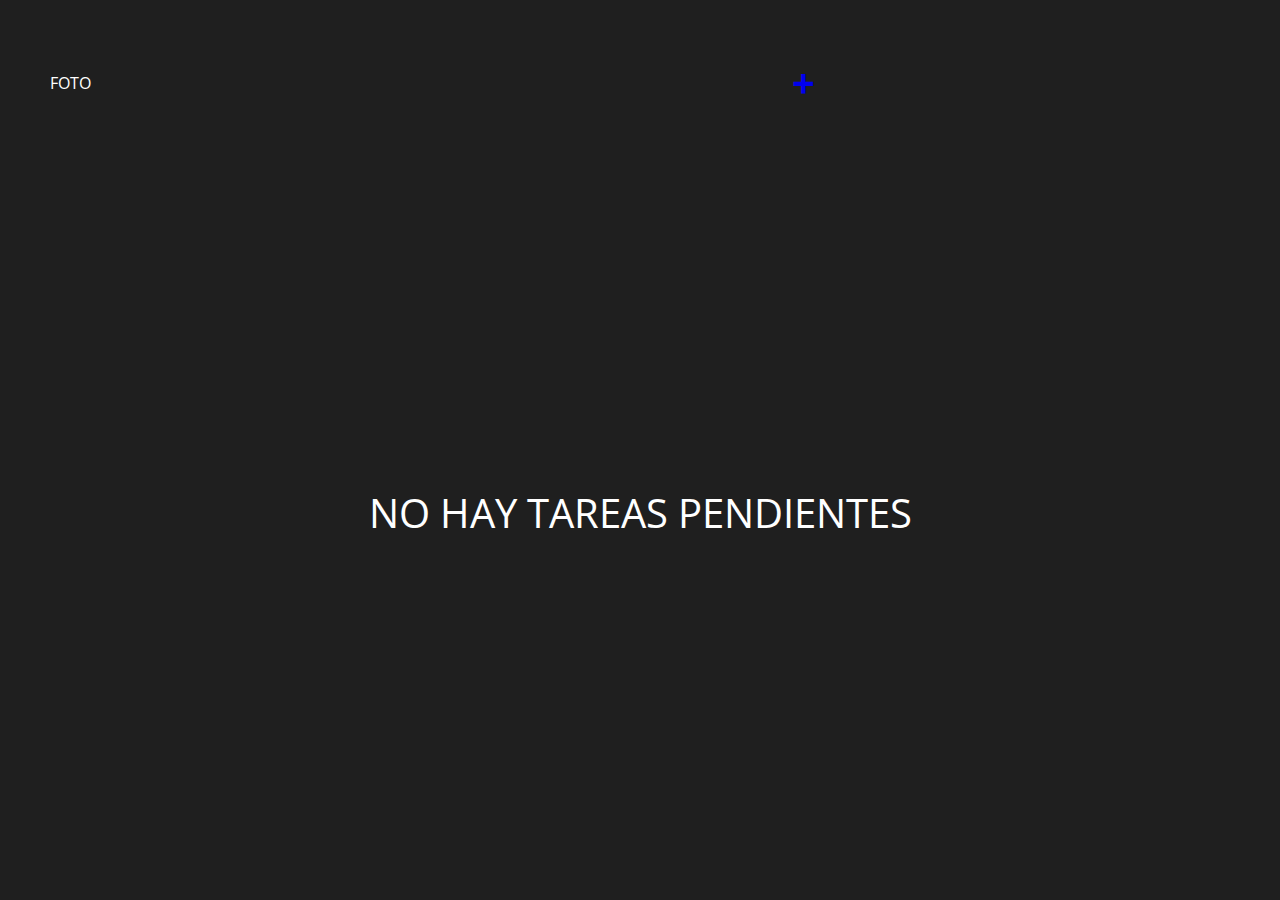
==== index.html @ 6b85e2b6 "estilos index" ====
<!DOCTYPE html>
<html lang="en">

<head>
    <meta charset="UTF-8">
    <meta name="viewport" content="width=device-width, initial-scale=1.0">

    <!-- FONT -->
    <link rel="preconnect" href="https://fonts.googleapis.com">
    <link rel="preconnect" href="https://fonts.gstatic.com" crossorigin>
    <link
        href="https://fonts.googleapis.com/css2?family=Open+Sans:ital,wght@0,300;0,400;0,500;0,600;0,700;0,800;1,300;1,400;1,500;1,600;1,700;1,800&display=swap"
        rel="stylesheet">

    <!-- STYLE -->
    <link rel="stylesheet" href="./css/normalize.css">
    <link rel="stylesheet" href="./css/styles.css">

    <title>Tracker</title>
</head>

<body>
    <header>
        <nav class="nav-index">
            <ul>
                <li>foto</li>
                <li><a href="./pages/ingreso-tareas.html">+</a></li>
            </ul>
        </nav>
    </header>
    
    <main class="main-index">
            <h1>No hay tareas pendientes</h1>
    </main>


</body>

</html>
---- css/styles.css ----
/*globales*/
:root {
    --verde: #bcef4b;
    --amarillo: #fef752;
    --rojo: #ff0534;
    --negro: #1f1f1f;
    --blanco: #ffffff;
}

html{
    font-family: 'Open Sans', sans-serif;
    text-transform: uppercase;
}

body {
height: 100vh;
background-color: var(--negro);
color: var(--blanco);
display: flex;
flex-direction: column;
}

li {
    list-style: none;
}

a {
    text-decoration: none;
}
a:visited {
    color: var(--blanco);
}

nav {
    margin: 40px 30px 0;
    max-width: 850px;
}

nav ul {
    display: flex;
    justify-content: space-between;
    align-items: center;
    width: 90%;
    margin: 0;
    padding: 20px;
}


/*index*/

.nav-index a {
    font-size: 40px;
    font-weight: 700;
}

.main-index {
    display: flex;
    flex-direction: column;
    justify-content: center;
    flex: 1;
    text-align: center;
}

.main-index h1 {
    font-size: 40px;
    font-weight: 400;
}
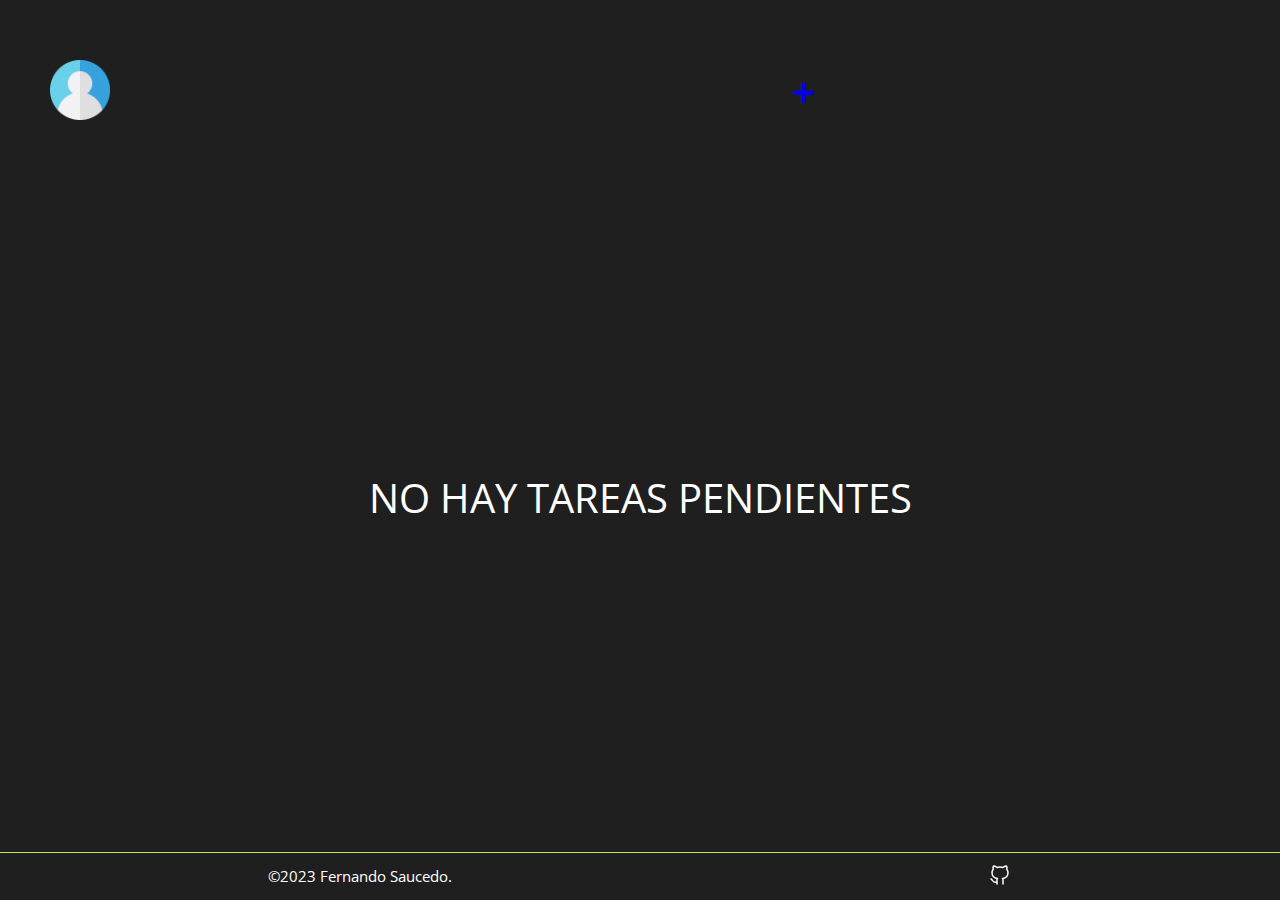
==== commit 29e93996: "se agregaron estilos a ingreso-tareas" ====
--- a/index.html
+++ b/index.html
@@ -23,7 +23,7 @@
     <header>
         <nav class="nav-index">
             <ul>
-                <li>foto</li>
+                <li><img src="./img/user.png" alt="foto de usuario"></li>
                 <li><a href="./pages/ingreso-tareas.html">+</a></li>
             </ul>
         </nav>
@@ -32,7 +32,20 @@
     <main class="main-index">
             <h1>No hay tareas pendientes</h1>
     </main>
-
+    <footer>
+        <p>
+            ©2023 Fernando Saucedo.
+        </p>
+        <a href="https://github.com/fersaucedo" target="_blank">
+            <svg xmlns="http://www.w3.org/2000/svg" class="icon icon-tabler icon-tabler-brand-github" width="24"
+                height="24" viewBox="0 0 24 24" stroke-width="1.5" stroke="#ffffff" fill="none" stroke-linecap="round"
+                stroke-linejoin="round">
+                <path stroke="none" d="M0 0h24v24H0z" fill="none" />
+                <path
+                    d="M9 19c-4.3 1.4 -4.3 -2.5 -6 -3m12 5v-3.5c0 -1 .1 -1.4 -.5 -2c2.8 -.3 5.5 -1.4 5.5 -6a4.6 4.6 0 0 0 -1.3 -3.2a4.2 4.2 0 0 0 -.1 -3.2s-1.1 -.3 -3.5 1.3a12.3 12.3 0 0 0 -6.2 0c-2.4 -1.6 -3.5 -1.3 -3.5 -1.3a4.2 4.2 0 0 0 -.1 3.2a4.6 4.6 0 0 0 -1.3 3.2c0 4.6 2.7 5.7 5.5 6c-.6 .6 -.6 1.2 -.5 2v3.5" />
+            </svg>
+        </a>
+    </footer>
 
 </body>
 
--- a/css/styles.css
+++ b/css/styles.css
@@ -5,6 +5,7 @@
     --rojo: #ff0534;
     --negro: #1f1f1f;
     --blanco: #ffffff;
+    --rosa : #b32580;
 }
 
 html{
@@ -14,10 +15,12 @@
 
 body {
 height: 100vh;
+max-height: 100vh;
 background-color: var(--negro);
 color: var(--blanco);
 display: flex;
 flex-direction: column;
+overflow-y: scroll;
 }
 
 li {
@@ -36,6 +39,11 @@
     max-width: 850px;
 }
 
+nav a {
+    font-size: 40px;
+    font-weight: 700;
+}
+
 nav ul {
     display: flex;
     justify-content: space-between;
@@ -45,12 +53,20 @@
     padding: 20px;
 }
 
+footer {
+    display: flex;
+    justify-content: space-around;
+    align-items: center;
+    border-top: 1px solid var(--verde);
+    text-transform: none;
+    font-size: 15px;
+}
 
 /*index*/
 
-.nav-index a {
-    font-size: 40px;
-    font-weight: 700;
+.nav-index ul li img {
+    width: 60px;
+    height: 60px;
 }
 
 .main-index {
@@ -66,4 +82,71 @@
     font-weight: 400;
 }
 
+/*ingreso-tareas*/
 
+.form-ingreso {
+    display: flex;
+    flex-direction: column;
+    align-items: flex-start;
+    flex: 1;
+    margin: 30px auto;
+}
+
+.titulo-tarea {
+    padding: 20px;
+    text-transform: uppercase;
+    margin-bottom: 20px;
+}
+
+.boton-icono,
+.boton-tiempo,
+.boton-agregar {
+    padding: 10px;
+    font-weight: 500;
+}
+
+/*<--------------------------->*/
+.contenedor-icono {
+    max-width: 300px;
+    max-height: 300px;
+    overflow-y: scroll;
+    display: none;
+    flex-wrap: wrap;
+    justify-content: center;
+    gap: 15px;
+    background-color: #ffffff;
+}
+/*<--------------------------->*/
+
+.contenedor-icono img {
+    width: 80px;
+}
+
+.dropdown {
+    background-color: #bcef4b;
+    margin-top: 20px;
+}
+
+.contenedor-dropdown {
+    max-height: 100px;
+    overflow-y: scroll;
+    display: flex;
+    flex-direction: column;
+    align-items: center;
+    gap: 5px;
+    padding: 0;
+    margin: 5px;
+}
+
+.boton-agregar {
+    margin-top: 20px;
+}
+
+.titulo-tarea,
+.boton-icono,
+.contenedor-icono,
+.boton-tiempo,
+.dropdown,
+.boton-agregar {
+    border-radius: 15px;
+}
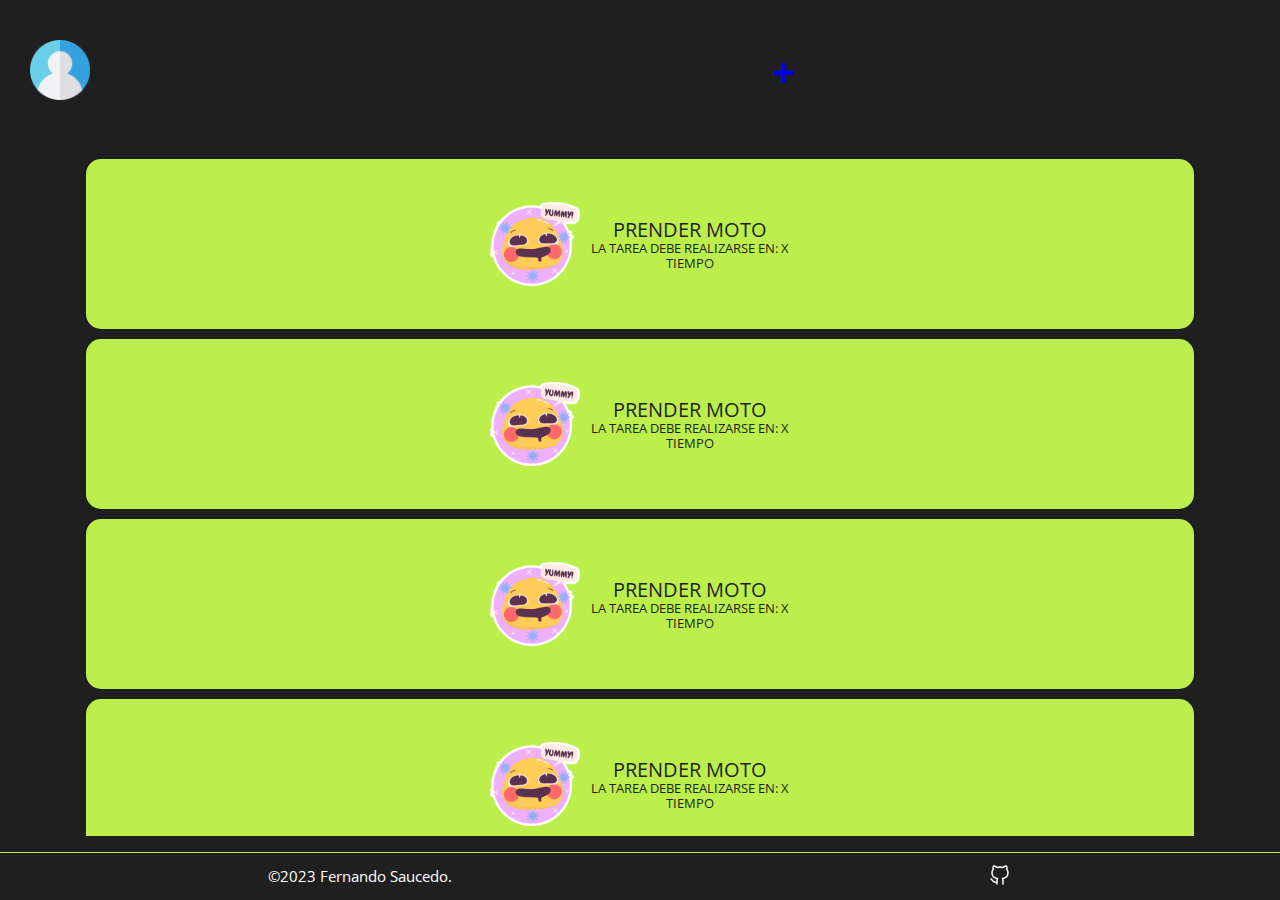
==== commit f30cf1d8: "se dio estilo a las tareas" ====
--- a/index.html
+++ b/index.html
@@ -30,7 +30,94 @@
     </header>
     
     <main class="main-index">
-            <h1>No hay tareas pendientes</h1>
+            <!-- <h1>No hay tareas pendientes</h1> -->
+            <ul class="lista-index">
+                <li>
+                    <div class="tarea">
+                        <img src="./img/icons/hungry.png" alt="">
+                        <div>
+                            <h1>prender moto</h1>
+                            <p>la tarea debe realizarse en: X tiempo</p>
+                        </div>
+                    </div>
+
+                </li>
+
+                <li>
+                    <div class="tarea">
+                        <img src="./img/icons/hungry.png" alt="">
+                        <div>
+                            <h1>prender moto</h1>
+                            <p>la tarea debe realizarse en: X tiempo</p>
+                        </div>
+                    </div>
+
+                </li>
+                <li>
+                    <div class="tarea">
+                        <img src="./img/icons/hungry.png" alt="">
+                        <div>
+                            <h1>prender moto</h1>
+                            <p>la tarea debe realizarse en: X tiempo</p>
+                        </div>
+                    </div>
+
+                </li>
+
+                <li>
+                    <div class="tarea">
+                        <img src="./img/icons/hungry.png" alt="">
+                        <div>
+                            <h1>prender moto</h1>
+                            <p>la tarea debe realizarse en: X tiempo</p>
+                        </div>
+                    </div>
+
+                </li>
+                <li>
+                    <div class="tarea">
+                        <img src="./img/icons/hungry.png" alt="">
+                        <div>
+                            <h1>prender moto</h1>
+                            <p>la tarea debe realizarse en: X tiempo</p>
+                        </div>
+                    </div>
+
+                </li>
+
+                <li>
+                    <div class="tarea">
+                        <img src="./img/icons/hungry.png" alt="">
+                        <div>
+                            <h1>prender moto</h1>
+                            <p>la tarea debe realizarse en: X tiempo</p>
+                        </div>
+                    </div>
+
+                </li>
+                <li>
+                    <div class="tarea">
+                        <img src="./img/icons/hungry.png" alt="">
+                        <div>
+                            <h1>prender moto</h1>
+                            <p>la tarea debe realizarse en: X tiempo</p>
+                        </div>
+                    </div>
+
+                </li>
+
+                <li>
+                    <div class="tarea">
+                        <img src="./img/icons/hungry.png" alt="">
+                        <div>
+                            <h1>prender moto</h1>
+                            <p>la tarea debe realizarse en: X tiempo</p>
+                        </div>
+                    </div>
+
+                </li>
+
+            </ul>
     </main>
     <footer>
         <p>
--- a/css/styles.css
+++ b/css/styles.css
@@ -6,6 +6,7 @@
     --negro: #1f1f1f;
     --blanco: #ffffff;
     --rosa : #b32580;
+    --gris: #2e2e2e;
 }
 
 html{
@@ -15,12 +16,14 @@
 
 body {
 height: 100vh;
-max-height: 100vh;
 background-color: var(--negro);
 color: var(--blanco);
 display: flex;
 flex-direction: column;
-overflow-y: scroll;
+}
+
+ul {
+    padding: 0;
 }
 
 li {
@@ -35,7 +38,7 @@
 }
 
 nav {
-    margin: 40px 30px 0;
+    margin: 20px 10px;
     max-width: 850px;
 }
 
@@ -74,12 +77,52 @@
     flex-direction: column;
     justify-content: center;
     flex: 1;
+    height: 90vh;
     text-align: center;
+    overflow: hidden;
 }
 
 .main-index h1 {
     font-size: 40px;
     font-weight: 400;
+}
+
+.lista-index {
+    display: flex;
+    flex-direction: column;
+    gap: 10px;
+    overflow-y: scroll;
+}
+
+.tarea {
+    display: flex;
+    align-items: center;
+    justify-content: center;
+    gap: 10px;
+    height: 150px;
+    width: 85%;
+    margin: 0 auto;
+    padding: 10px;
+    border-radius: 15px;
+    background-color: #bcef4b;
+    color: var(--negro);
+}
+.tarea img {
+    width: 90px;
+}
+
+.tarea div {
+    width: 200px;
+}
+
+.tarea div h1 {
+    font-size: 20px;
+    margin: 0;
+}
+
+.tarea div p {
+    font-size: 13px;
+    margin: 0;
 }
 
 /*ingreso-tareas*/
@@ -93,7 +136,7 @@
 }
 
 .titulo-tarea {
-    padding: 20px;
+    padding: 15px;
     text-transform: uppercase;
     margin-bottom: 20px;
 }
@@ -101,7 +144,8 @@
 .boton-icono,
 .boton-tiempo,
 .boton-agregar {
-    padding: 10px;
+    width: 200px;
+    padding: 10px ;
     font-weight: 500;
 }
 
@@ -110,11 +154,11 @@
     max-width: 300px;
     max-height: 300px;
     overflow-y: scroll;
-    display: none;
+    display: flex;
     flex-wrap: wrap;
     justify-content: center;
     gap: 15px;
-    background-color: #ffffff;
+    background-color: var(--gris);
 }
 /*<--------------------------->*/
 
@@ -123,18 +167,17 @@
 }
 
 .dropdown {
-    background-color: #bcef4b;
+    background-color: var(--gris);
     margin-top: 20px;
 }
 
 .contenedor-dropdown {
-    max-height: 100px;
+    max-height: 80px;
     overflow-y: scroll;
     display: flex;
     flex-direction: column;
     align-items: center;
-    gap: 5px;
-    padding: 0;
+    gap: 20px;
     margin: 5px;
 }
 
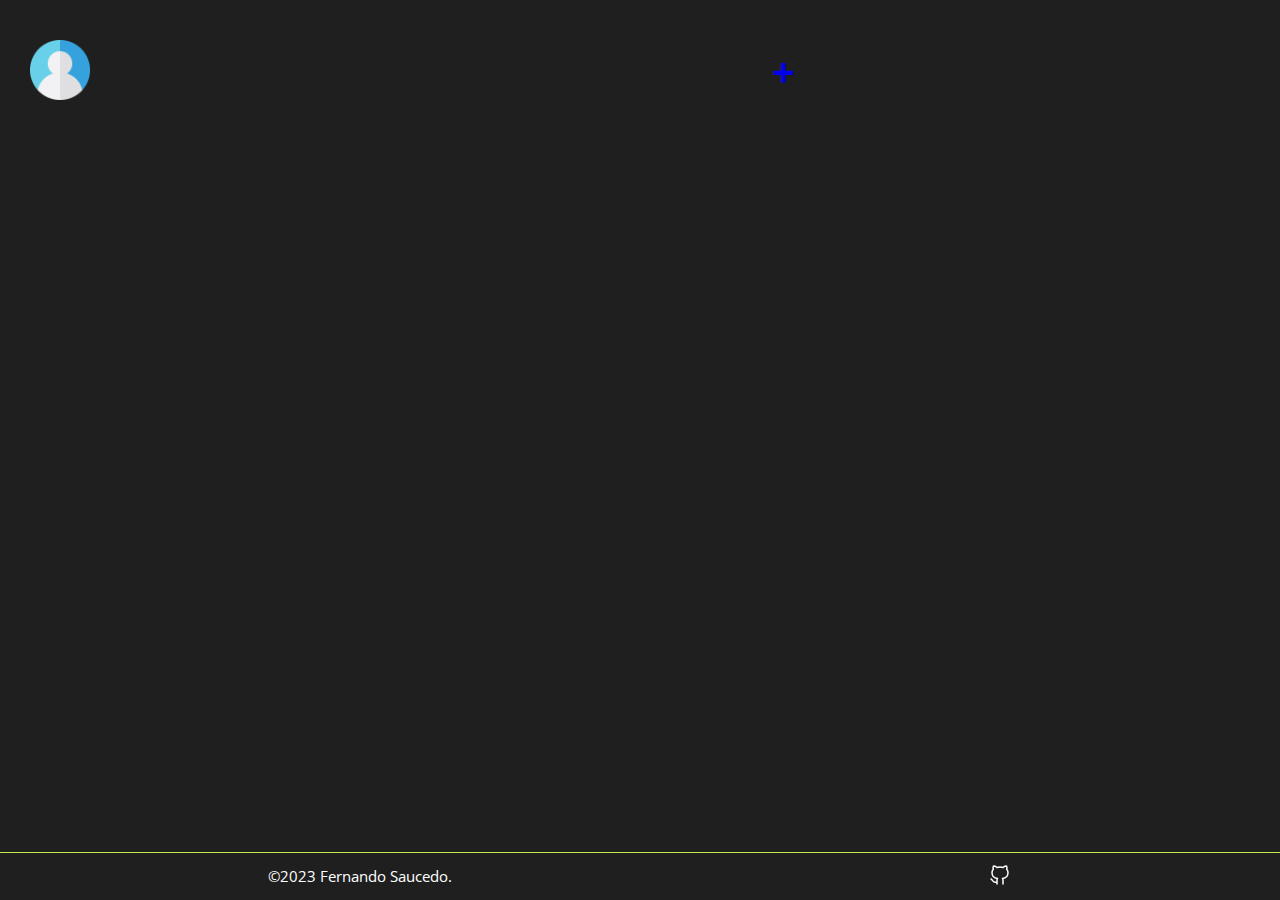
==== commit 20c81927: "se agregaron funciones basicas para los botones" ====
--- a/index.html
+++ b/index.html
@@ -28,11 +28,11 @@
             </ul>
         </nav>
     </header>
-    
+
     <main class="main-index">
-            <!-- <h1>No hay tareas pendientes</h1> -->
-            <ul class="lista-index">
-                <li>
+        <!-- <h1>No hay tareas pendientes</h1> -->
+        <ul class="lista-index">
+            <!-- <li>
                     <div class="tarea">
                         <img src="./img/icons/hungry.png" alt="">
                         <div>
@@ -41,83 +41,11 @@
                         </div>
                     </div>
 
-                </li>
+                </li> -->
 
-                <li>
-                    <div class="tarea">
-                        <img src="./img/icons/hungry.png" alt="">
-                        <div>
-                            <h1>prender moto</h1>
-                            <p>la tarea debe realizarse en: X tiempo</p>
-                        </div>
-                    </div>
 
-                </li>
-                <li>
-                    <div class="tarea">
-                        <img src="./img/icons/hungry.png" alt="">
-                        <div>
-                            <h1>prender moto</h1>
-                            <p>la tarea debe realizarse en: X tiempo</p>
-                        </div>
-                    </div>
 
-                </li>
-
-                <li>
-                    <div class="tarea">
-                        <img src="./img/icons/hungry.png" alt="">
-                        <div>
-                            <h1>prender moto</h1>
-                            <p>la tarea debe realizarse en: X tiempo</p>
-                        </div>
-                    </div>
-
-                </li>
-                <li>
-                    <div class="tarea">
-                        <img src="./img/icons/hungry.png" alt="">
-                        <div>
-                            <h1>prender moto</h1>
-                            <p>la tarea debe realizarse en: X tiempo</p>
-                        </div>
-                    </div>
-
-                </li>
-
-                <li>
-                    <div class="tarea">
-                        <img src="./img/icons/hungry.png" alt="">
-                        <div>
-                            <h1>prender moto</h1>
-                            <p>la tarea debe realizarse en: X tiempo</p>
-                        </div>
-                    </div>
-
-                </li>
-                <li>
-                    <div class="tarea">
-                        <img src="./img/icons/hungry.png" alt="">
-                        <div>
-                            <h1>prender moto</h1>
-                            <p>la tarea debe realizarse en: X tiempo</p>
-                        </div>
-                    </div>
-
-                </li>
-
-                <li>
-                    <div class="tarea">
-                        <img src="./img/icons/hungry.png" alt="">
-                        <div>
-                            <h1>prender moto</h1>
-                            <p>la tarea debe realizarse en: X tiempo</p>
-                        </div>
-                    </div>
-
-                </li>
-
-            </ul>
+        </ul>
     </main>
     <footer>
         <p>
@@ -134,6 +62,7 @@
         </a>
     </footer>
 
+    <script src="./js/main.js"></script>
 </body>
 
 </html>--- a/css/styles.css
+++ b/css/styles.css
@@ -151,14 +151,16 @@
 
 /*<--------------------------->*/
 .contenedor-icono {
-    max-width: 300px;
+    display: none;
+    max-width: 200px;
     max-height: 300px;
     overflow-y: scroll;
-    display: flex;
     flex-wrap: wrap;
     justify-content: center;
     gap: 15px;
     background-color: var(--gris);
+    border-bottom-left-radius: 15px;
+    border-bottom-right-radius: 15px;
 }
 /*<--------------------------->*/
 
@@ -174,7 +176,7 @@
 .contenedor-dropdown {
     max-height: 80px;
     overflow-y: scroll;
-    display: flex;
+    display: none;
     flex-direction: column;
     align-items: center;
     gap: 20px;
@@ -187,7 +189,6 @@
 
 .titulo-tarea,
 .boton-icono,
-.contenedor-icono,
 .boton-tiempo,
 .dropdown,
 .boton-agregar {
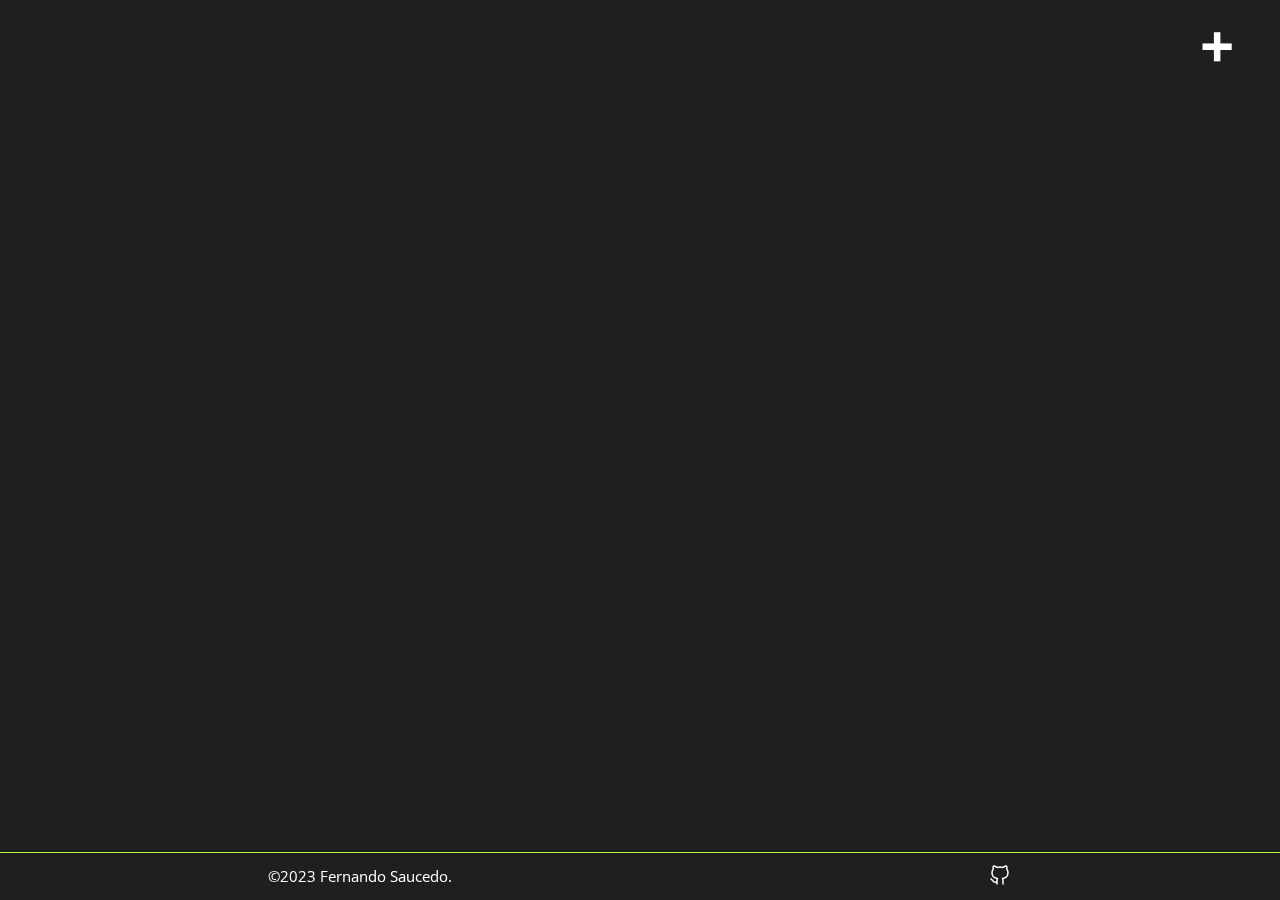
==== commit 110f872f: "se modifica segun lo visto en la jam" ====
--- a/index.html
+++ b/index.html
@@ -20,18 +20,77 @@
 </head>
 
 <body>
+
+
     <header>
+
         <nav class="nav-index">
-            <ul>
-                <li><img src="./img/user.png" alt="foto de usuario"></li>
-                <li><a href="./pages/ingreso-tareas.html">+</a></li>
+
+            <ul class="ul-nav">
+
+                <li><button class="boton-plus">+</button></li>
+
             </ul>
+
         </nav>
+
     </header>
 
-    <main class="main-index">
-        <!-- <h1>No hay tareas pendientes</h1> -->
-        <ul class="lista-index">
+    <main>
+
+        <!-- <h1 class="h1">No hay tareas pendientes</h1> -->
+
+        <form class="d-none">
+
+            <input type="text" class="titulo-tarea" placeholder="INGRESA UNA TAREA" autocomplete="off">
+
+            <input type="button" class="boton-icono" value="SELECCIONAR ICONO">
+
+            <div class="contenedor-icono d-none">
+                <img src="../img/angel.png" alt="icono de angel" id="icono1">
+                <img src="../img/angry.png" alt="icono de enojado" id="icono2">
+                <img src="../img/annoyed.png" alt="icono de molesto" id="icono3">
+                <img src="../img/bored.png" alt="icono de aburrido" id="icono4">
+                <img src="../img/cool.png" alt="icono de facha" id="icono5">
+                <img src="../img/cry.png" alt="icono de llorar" id="icono6">
+                <img src="../img/devil.png" alt="icono de diablo" id="icono7">
+                <img src="../img/dizzy.png" alt="icono de mareado" id="icono8">
+                <img src="../img/emoticon.png" alt="icono de emoticon" id="icono9">
+                <img src="../img/excited.png" alt="icono de emocionado" id="icono10">
+                <img src="../img/happy.png" alt="icono de feliz" id="icono11">
+                <img src="../img/hungry.png" alt="icono de hambriento" id="icono12">
+                <img src="../img/in-love.png" alt="icono de enamorado" id="icono13">
+                <img src="../img/party.png" alt="icono de fiesta" id="icono14">
+                <img src="../img/shocked.png" alt="icono de shock" id="icono15">
+                <img src="../img/sick.png" alt="icono de enfermo" id="icono16">
+                <img src="../img/sleepy.png" alt="icono de dormido" id="icono17">
+                <img src="../img/surprised.png" alt="icono de sorprendido" id="icono18">
+                <img src="../img/thinking.png" alt="icono de pensante" id="icono19">
+                <img src="../img/wink.png" alt="icono de guiño" id="icono20">
+
+            </div>
+
+            <div class="dropdown">
+
+                <label>Recordar en:</label>
+
+                <select name="tiempo" id="tiempo" class="contenedor-dropdown">
+                    <option value="1">1 día</option>
+                    <option value="2">2 días</option>
+                    <option value="3">3 días</option>
+                    <option value="4">4 días</option>
+                    <option value="5">5 días</option>
+                    <option value="6">6 días</option>
+                    <option value="7">7 días</option>
+                </select>
+
+            </div>
+
+            <button class="boton-agregar">AGREGAR TAREA</button>
+
+        </form>
+
+        <ul class="lista-index d-flex">
             <!-- <li>
                     <div class="tarea">
                         <img src="./img/icons/hungry.png" alt="">
@@ -42,15 +101,15 @@
                     </div>
 
                 </li> -->
+        </ul>
 
 
+    </main>
 
-        </ul>
-    </main>
-    <footer>
-        <p>
-            ©2023 Fernando Saucedo.
-        </p>
+    <footer class="fijo">
+
+        <p>©2023 Fernando Saucedo.</p>
+
         <a href="https://github.com/fersaucedo" target="_blank">
             <svg xmlns="http://www.w3.org/2000/svg" class="icon icon-tabler icon-tabler-brand-github" width="24"
                 height="24" viewBox="0 0 24 24" stroke-width="1.5" stroke="#ffffff" fill="none" stroke-linecap="round"
@@ -60,9 +119,13 @@
                     d="M9 19c-4.3 1.4 -4.3 -2.5 -6 -3m12 5v-3.5c0 -1 .1 -1.4 -.5 -2c2.8 -.3 5.5 -1.4 5.5 -6a4.6 4.6 0 0 0 -1.3 -3.2a4.2 4.2 0 0 0 -.1 -3.2s-1.1 -.3 -3.5 1.3a12.3 12.3 0 0 0 -6.2 0c-2.4 -1.6 -3.5 -1.3 -3.5 -1.3a4.2 4.2 0 0 0 -.1 3.2a4.6 4.6 0 0 0 -1.3 3.2c0 4.6 2.7 5.7 5.5 6c-.6 .6 -.6 1.2 -.5 2v3.5" />
             </svg>
         </a>
+
     </footer>
 
+
     <script src="./js/main.js"></script>
+
+
 </body>
 
 </html>--- a/css/styles.css
+++ b/css/styles.css
@@ -1,4 +1,6 @@
-/*globales*/
+
+/*GLOBALES*/
+
 :root {
     --verde: #bcef4b;
     --amarillo: #fef752;
@@ -12,15 +14,24 @@
 html{
     font-family: 'Open Sans', sans-serif;
     text-transform: uppercase;
+    height: 100%;
 }
 
 body {
-height: 100vh;
-background-color: var(--negro);
-color: var(--blanco);
-display: flex;
-flex-direction: column;
-}
+    background-color: var(--negro);
+    color: var(--blanco);
+    display: flex;
+    flex-direction: column;
+    text-align: center;
+}
+
+main {
+    height: 60vh;
+    display: flex;
+    flex-direction: column;
+    justify-content: center;
+}
+
 
 ul {
     padding: 0;
@@ -33,30 +44,32 @@
 a {
     text-decoration: none;
 }
+
 a:visited {
     color: var(--blanco);
 }
 
-nav {
-    margin: 20px 10px;
-    max-width: 850px;
-}
-
-nav a {
-    font-size: 40px;
+.ul-nav {
+    display: flex;
+    justify-content: flex-end;
+    margin: 10px 40px;
+}
+
+.boton-plus {
+    font-size: 60px;
     font-weight: 700;
-}
-
-nav ul {
-    display: flex;
-    justify-content: space-between;
-    align-items: center;
-    width: 90%;
-    margin: 0;
-    padding: 20px;
+    color: var(--blanco);
+    background-color: var(--negro);
+    border: none;
+    cursor: pointer;
+}
+
+.h1 {
+    flex-direction: column;
 }
 
 footer {
+    width: 100%;
     display: flex;
     justify-content: space-around;
     align-items: center;
@@ -65,30 +78,87 @@
     font-size: 15px;
 }
 
-/*index*/
-
-.nav-index ul li img {
-    width: 60px;
-    height: 60px;
-}
-
-.main-index {
-    display: flex;
-    flex-direction: column;
+/*FORM*/
+
+form {
+    display: flex;
+    flex-direction: column;
+    align-items: center;
+    margin: 30px auto;
+}
+
+.titulo-tarea {
+    margin-bottom: 20px;
+    text-align: center;
+}
+
+label,
+.titulo-tarea,
+.boton-icono,
+.boton-agregar {
+    width: 200px;
+    padding: 10px ;
+    font-weight: 500;
+}
+
+/*<--------------------------->*/
+.contenedor-icono {
+    display: flex;
+    max-width: 300px;
+    max-height: 300px;
+    overflow-y: scroll;
+    flex-wrap: wrap;
     justify-content: center;
-    flex: 1;
-    height: 90vh;
-    text-align: center;
-    overflow: hidden;
-}
-
-.main-index h1 {
-    font-size: 40px;
-    font-weight: 400;
-}
-
+    gap: 15px;
+    background-color: var(--gris);
+}
+/*<--------------------------->*/
+
+.contenedor-icono img {
+    width: 80px;
+}
+
+.contenedor-icono img:hover {
+    background-color: var(--amarillo);
+    border-radius: 10%;
+}
+
+.dropdown {
+    margin-top: 20px;
+    background-color: var(--blanco);
+}
+
+.dropdown label {
+    background-color: var(--blanco);
+    color: var(--negro);
+    padding-right: 0;
+}
+
+.contenedor-dropdown {
+    padding: 10px 0;
+    margin: 0 auto;
+    border: none;
+    font-weight: 500;
+}
+
+.boton-agregar {
+    margin-top: 20px;
+}
+
+label,
+img,
+.titulo-tarea,
+.boton-icono,
+.contenedor-icono,
+.dropdown,
+.contenedor-dropdown,
+.boton-agregar {
+    border-radius: 15px;
+}
+
+/*INDEX */
 .lista-index {
-    display: flex;
+    display: none;
     flex-direction: column;
     gap: 10px;
     overflow-y: scroll;
@@ -107,6 +177,7 @@
     background-color: #bcef4b;
     color: var(--negro);
 }
+
 .tarea img {
     width: 90px;
 }
@@ -125,72 +196,15 @@
     margin: 0;
 }
 
-/*ingreso-tareas*/
-
-.form-ingreso {
-    display: flex;
-    flex-direction: column;
-    align-items: flex-start;
-    flex: 1;
-    margin: 30px auto;
-}
-
-.titulo-tarea {
-    padding: 15px;
-    text-transform: uppercase;
-    margin-bottom: 20px;
-}
-
-.boton-icono,
-.boton-tiempo,
-.boton-agregar {
-    width: 200px;
-    padding: 10px ;
-    font-weight: 500;
-}
-
-/*<--------------------------->*/
-.contenedor-icono {
+.d-none {
     display: none;
-    max-width: 200px;
-    max-height: 300px;
-    overflow-y: scroll;
-    flex-wrap: wrap;
-    justify-content: center;
-    gap: 15px;
-    background-color: var(--gris);
-    border-bottom-left-radius: 15px;
-    border-bottom-right-radius: 15px;
-}
-/*<--------------------------->*/
-
-.contenedor-icono img {
-    width: 80px;
-}
-
-.dropdown {
-    background-color: var(--gris);
-    margin-top: 20px;
-}
-
-.contenedor-dropdown {
-    max-height: 80px;
-    overflow-y: scroll;
-    display: none;
-    flex-direction: column;
-    align-items: center;
-    gap: 20px;
-    margin: 5px;
-}
-
-.boton-agregar {
-    margin-top: 20px;
-}
-
-.titulo-tarea,
-.boton-icono,
-.boton-tiempo,
-.dropdown,
-.boton-agregar {
-    border-radius: 15px;
-}
+}
+
+.fijo {
+    position: fixed;
+    bottom: 0;
+}
+
+.d-flex {
+    display: flex;
+}
